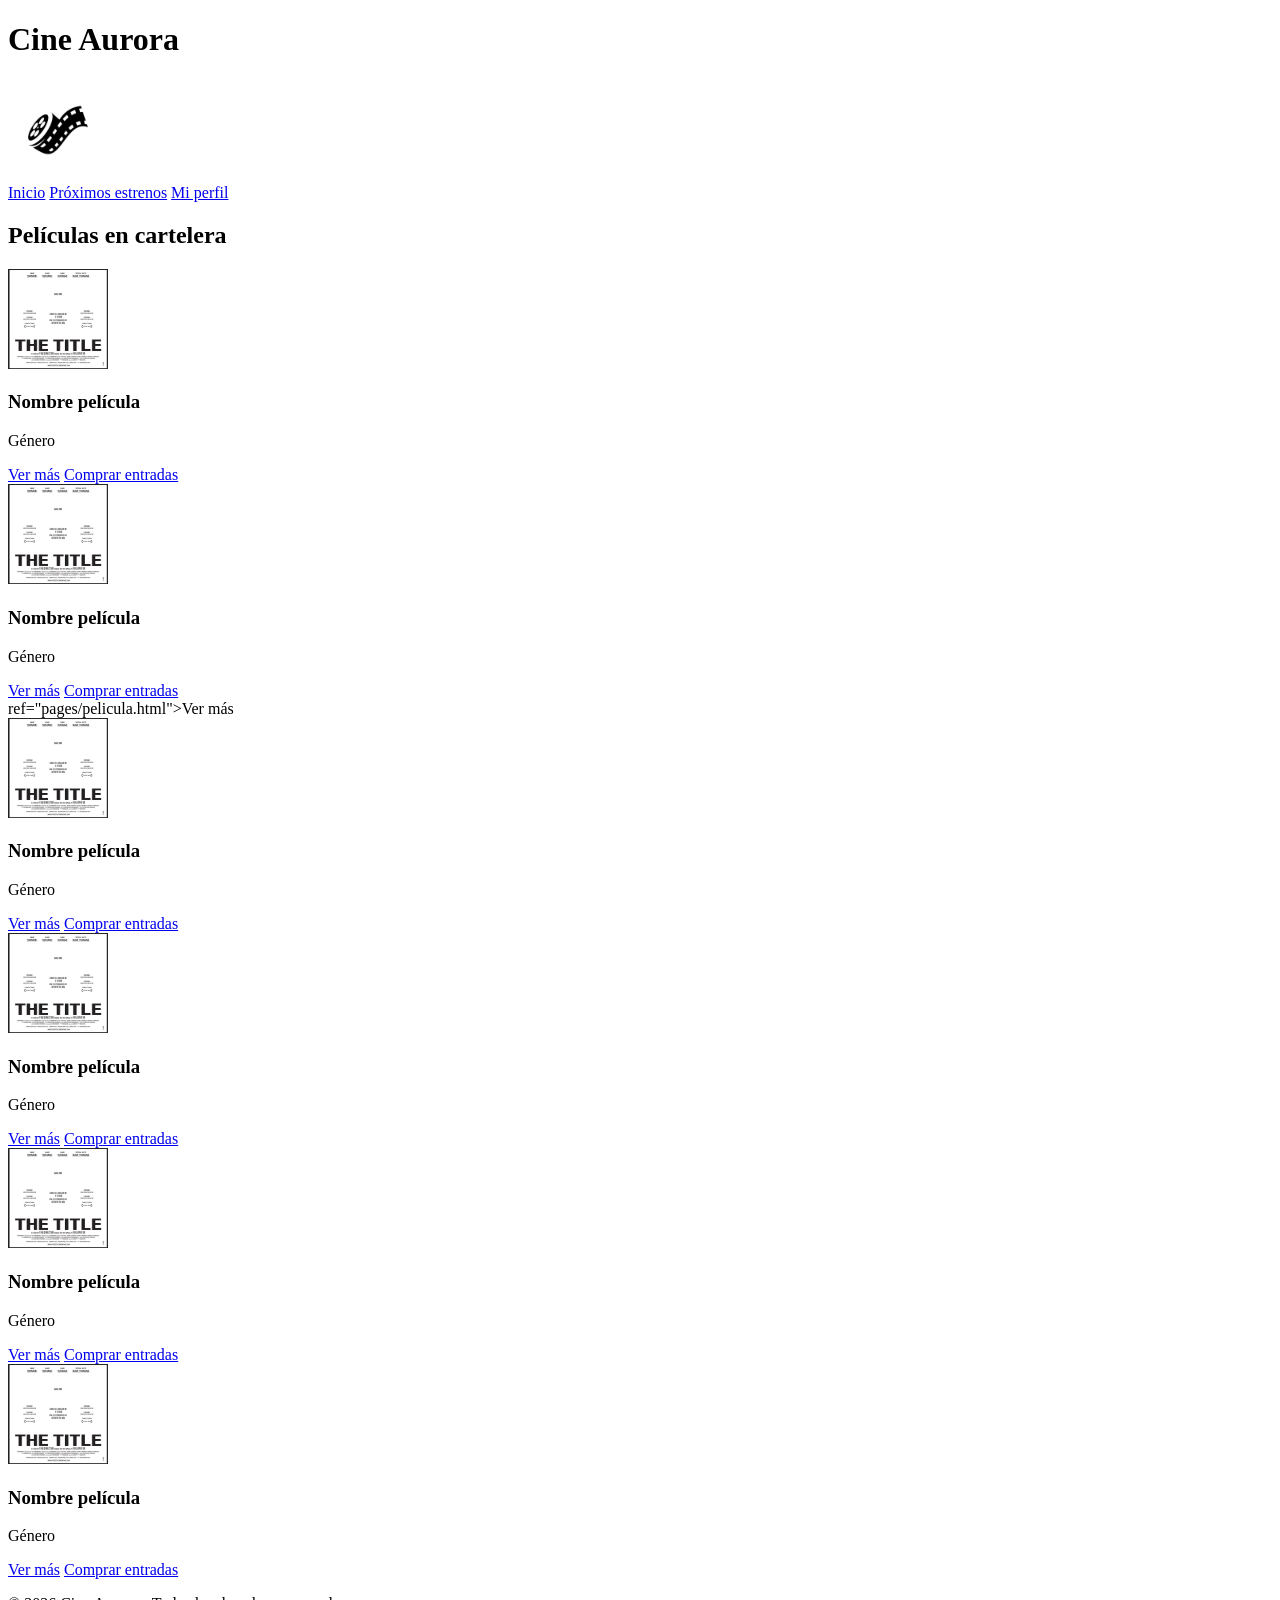
==== index.html @ 7fdaca11 "Commit inicial" ====
<!doctype html>
<html lang="es">
  <head>
    <meta charset="UTF-8" />
    <meta name="viewport" content="width=device-width, initial-scale=1.0" />
    <title>Cine Aurora 📽️</title>
    <meta name="description" content="Cine Aurora - Tu destino para disfrutar del mejor cine en la ciudad. Descubre las últimas películas, compra tus entradas y vive la experiencia cinematográfica al máximo." />
    <link rel="icon" href="./assets/favicon/logo-cine.png" />
    <link rel="stylesheet" href="./css/style.css" />
  </head>

  <body>
    <header>
      <div>
        <h1>Cine Aurora</h1>
        <img src="./assets/favicon/logo-cine.png" alt="logo-cine-aurora" />
      </div>
      <div>
        <nav>
          <a href="#">Inicio</a>
          <a href="./pages/estrenos.html">Próximos estrenos</a>
          <a href="./pages/login.html">Mi perfil</a>
        </nav>
      </div>
    </header>

    <main>
      <section>
        <h2>Películas en cartelera</h2>

        <div>
          <div>
            <img src="./assets/img/poster-1.png" alt="" />
            <h3>Nombre película</h3>
            <p>Género</p>
            <a href="./pages/detalle.html">Ver más</a>
            <a
            href="#"
            onclick="
              alert('Lo sentimos, en este momento no funciona nuestro sistema')
            "
            >Comprar entradas</a
          >
          </div>

          <div>
            <img src="./assets/img/poster-1.png" alt="" />
            <h3>Nombre película</h3>
            <p>Género</p>
            <a href="./pages/detalle.html">Ver más</a>
            <a
            href="#"
            onclick="
              alert('Lo sentimos, en este momento no funciona nuestro sistema')
            "
            >Comprar entradas</a
          >
          </div>ref="pages/pelicula.html">Ver más</a>

          <div>
            <img src="./assets/img/poster-1.png" alt="" />
            <h3>Nombre película</h3>
            <p>Género</p>
            <a href="./pages/detalle.html">Ver más</a>
            <a
            href="#"
            onclick="
              alert('Lo sentimos, en este momento no funciona nuestro sistema')
            "
            >Comprar entradas</a
          >
          </div>

          <div>
            <img src="./assets/img/poster-1.png" alt="" />
            <h3>Nombre película</h3>
            <p>Género</p>
            <a href="./pages/detalle.html">Ver más</a>
            <a
            href="#"
            onclick="
              alert('Lo sentimos, en este momento no funciona nuestro sistema')
            "
            >Comprar entradas</a
          >
          </div>

          <div>
            <img src="./assets/img/poster-1.png" alt="" />
            <h3>Nombre película</h3>
            <p>Género</p>
            <a href="./pages/detalle.html">Ver más</a>
            <a
            href="#"
            onclick="
              alert('Lo sentimos, en este momento no funciona nuestro sistema')
            "
            >Comprar entradas</a
          >
          </div>

          <div>
            <img src="./assets/img/poster-1.png" alt="" />
            <h3>Nombre película</h3>
            <p>Género</p>
            <a href="./pages/detalle.html">Ver más</a>
            <a
            href="#"
            onclick="
              alert('Lo sentimos, en este momento no funciona nuestro sistema')
            "
            >Comprar entradas</a
          >
          </div>
        </div>
      </section>
    </main>

    <footer>
      <p> &copy; 2026 Cine Aurora - Todos los derechos reservados</p>
    </footer>
  </body>
</html>
---- css/style.css ----
@import url(./components/poster.css); /* solo tiene modificado las dimensiones de las img */

/* Paletas de colores que pueden usar: */

/* Paleta 1: */
/*:root {
  --color-fondo: #0f172a;
  --color-superficie: #1e293b;
  --color-primario: #e11d48;
  --color-secundario: #f59e0b;
  --color-texto: #f8fafc;
  --color-texto-suave: #94a3b8;
}*/

/* Paleta 2: */
/*:root {
  --color-fondo: #fff8e7;
  --color-superficie: #ffe8a3;
  --color-primario: #e63946;
  --color-secundario: #ffb703;
  --color-texto: #1d3557;
  --color-texto-suave: #457b9d;
}*/

/* Paleta 3: */
/*:root {
  --color-fondo: #141414;
  --color-superficie: #1f1f1f;
  --color-primario: #e50914;
  --color-secundario: #00b4d8;
  --color-texto: #ffffff;
  --color-texto-suave: #b3b3b3;
}*/
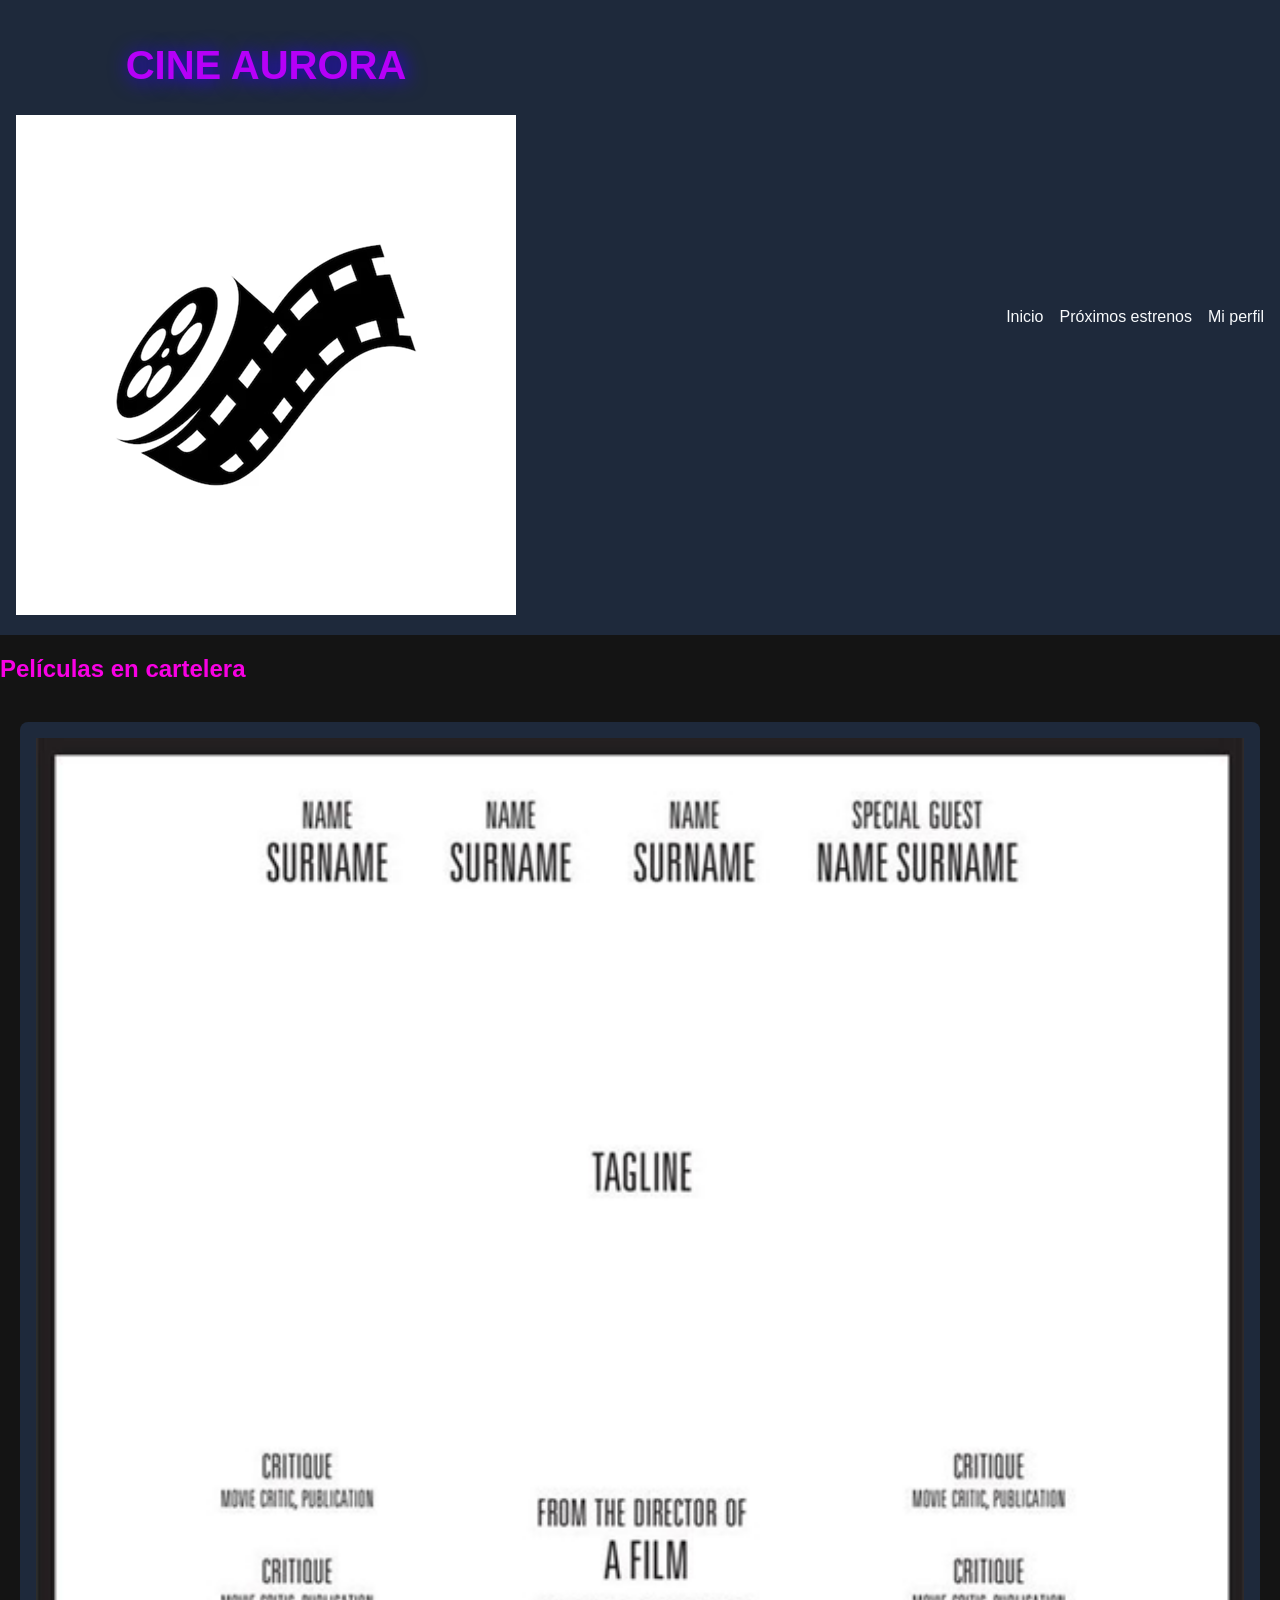
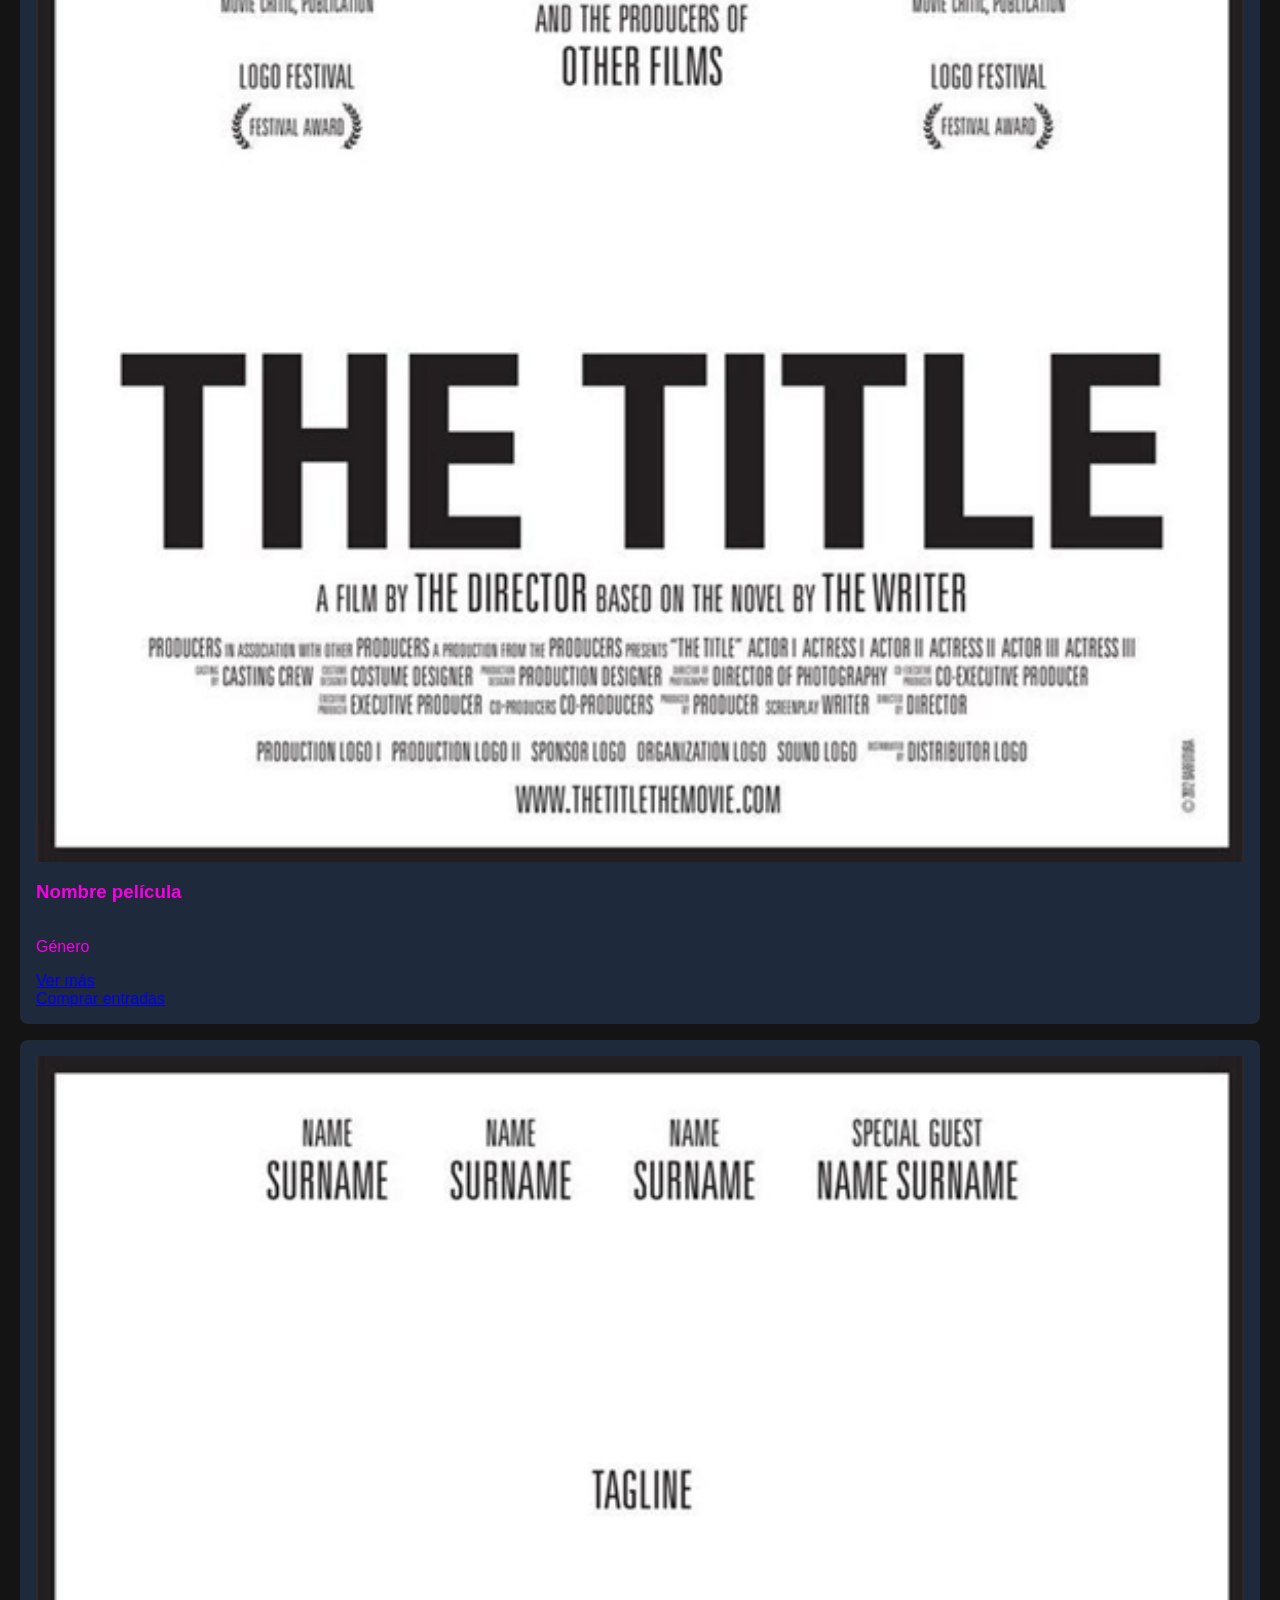
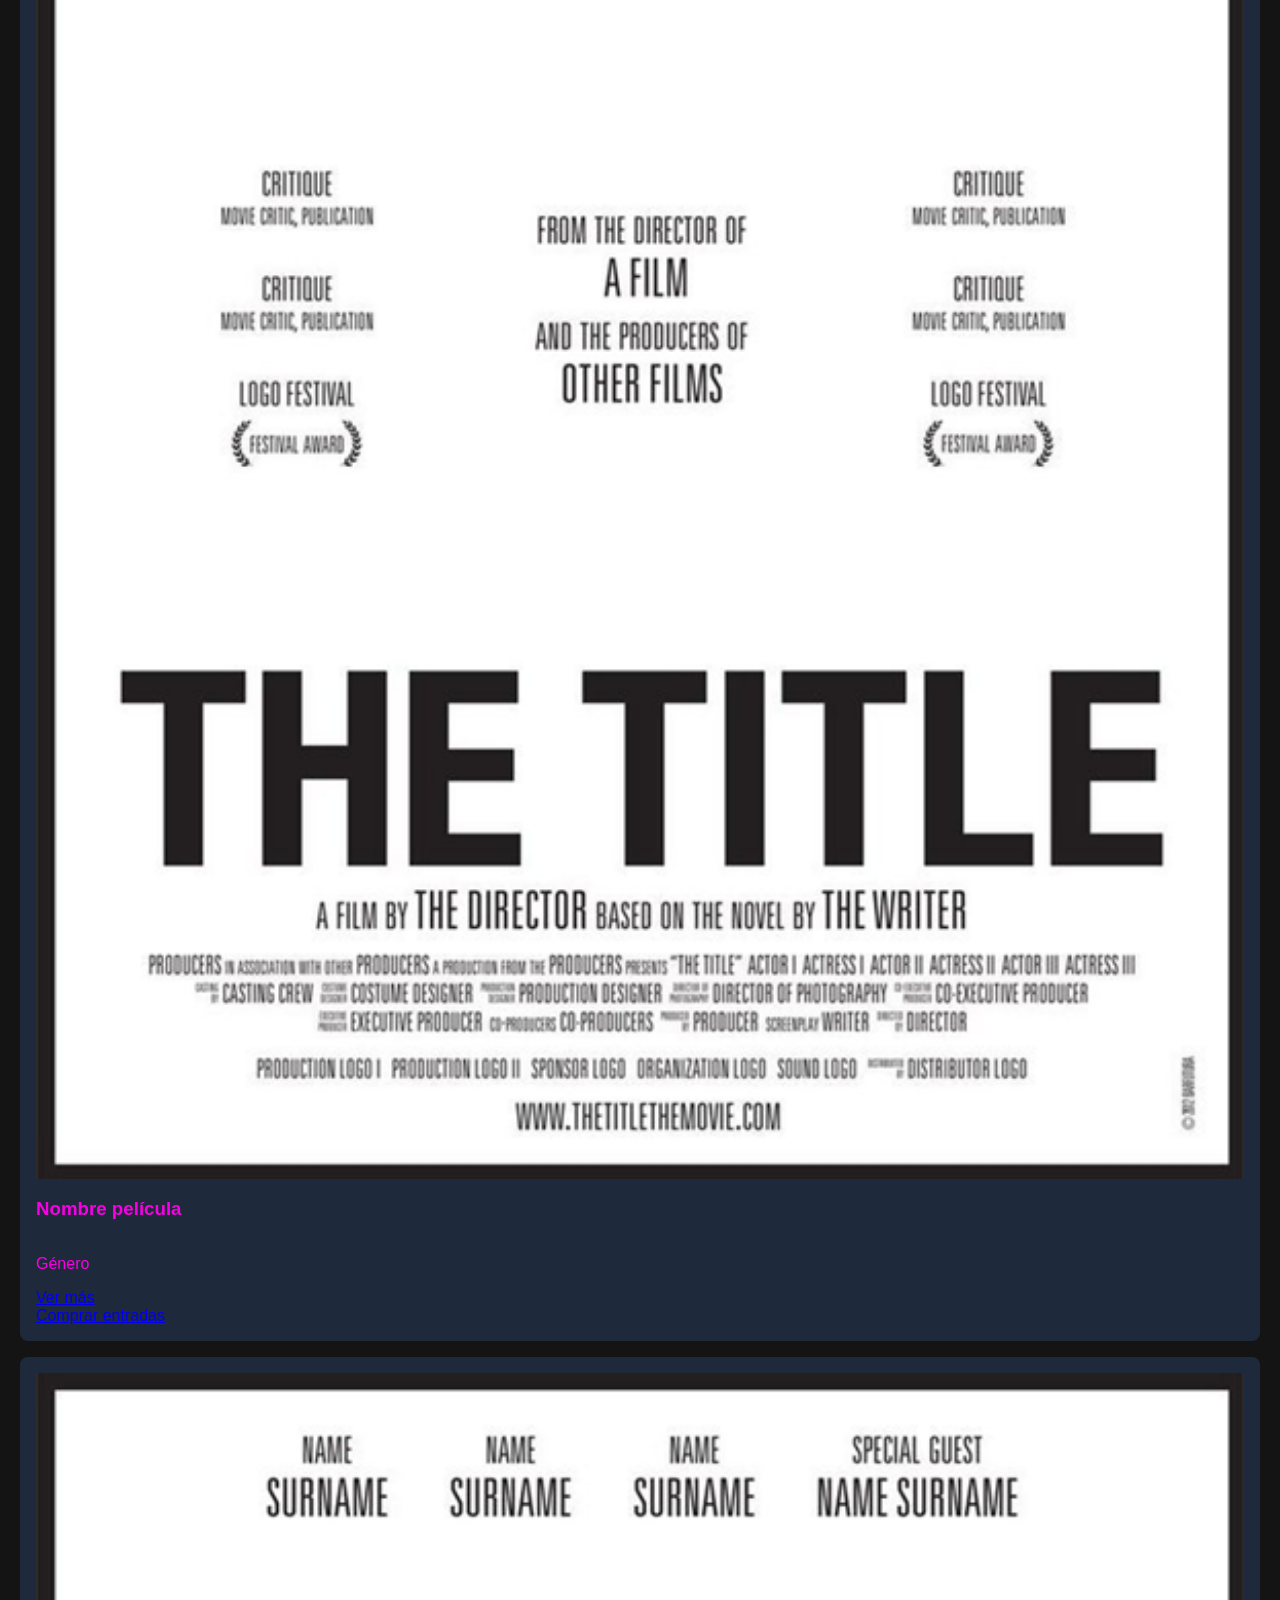
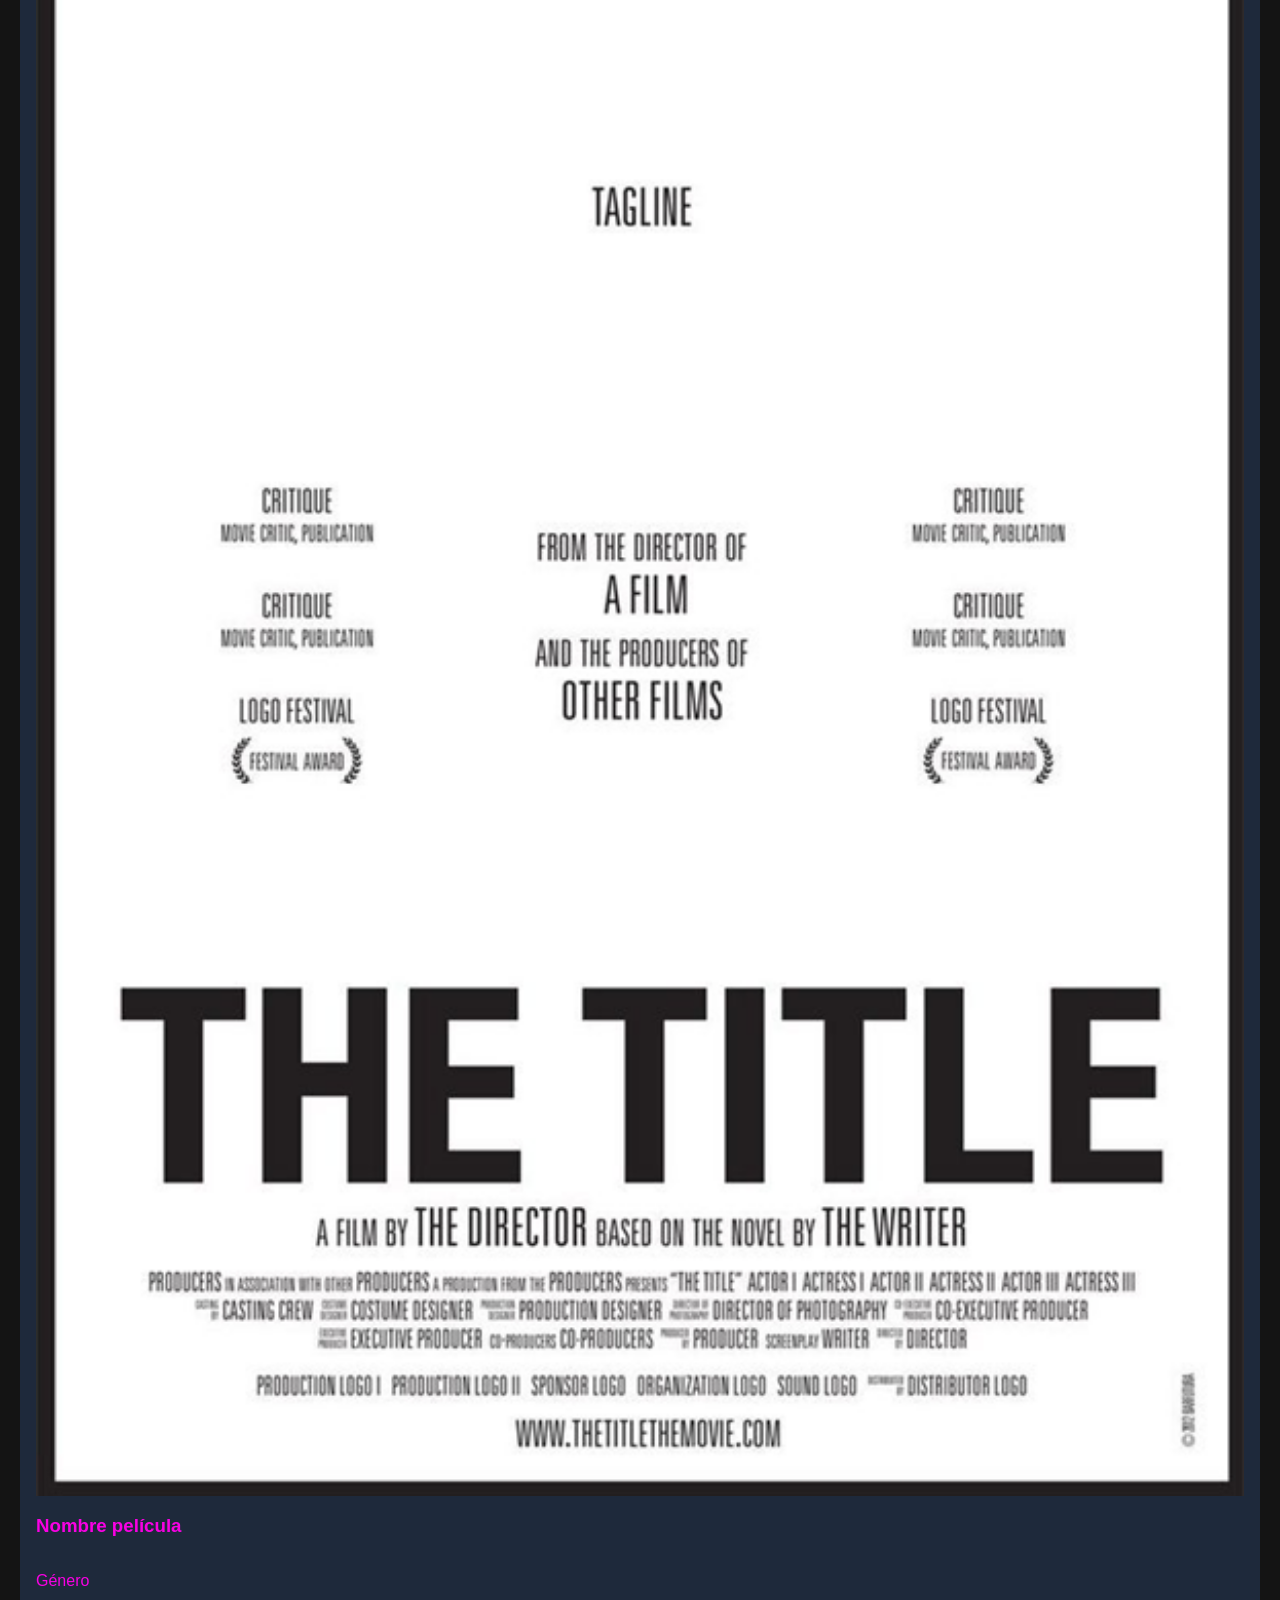
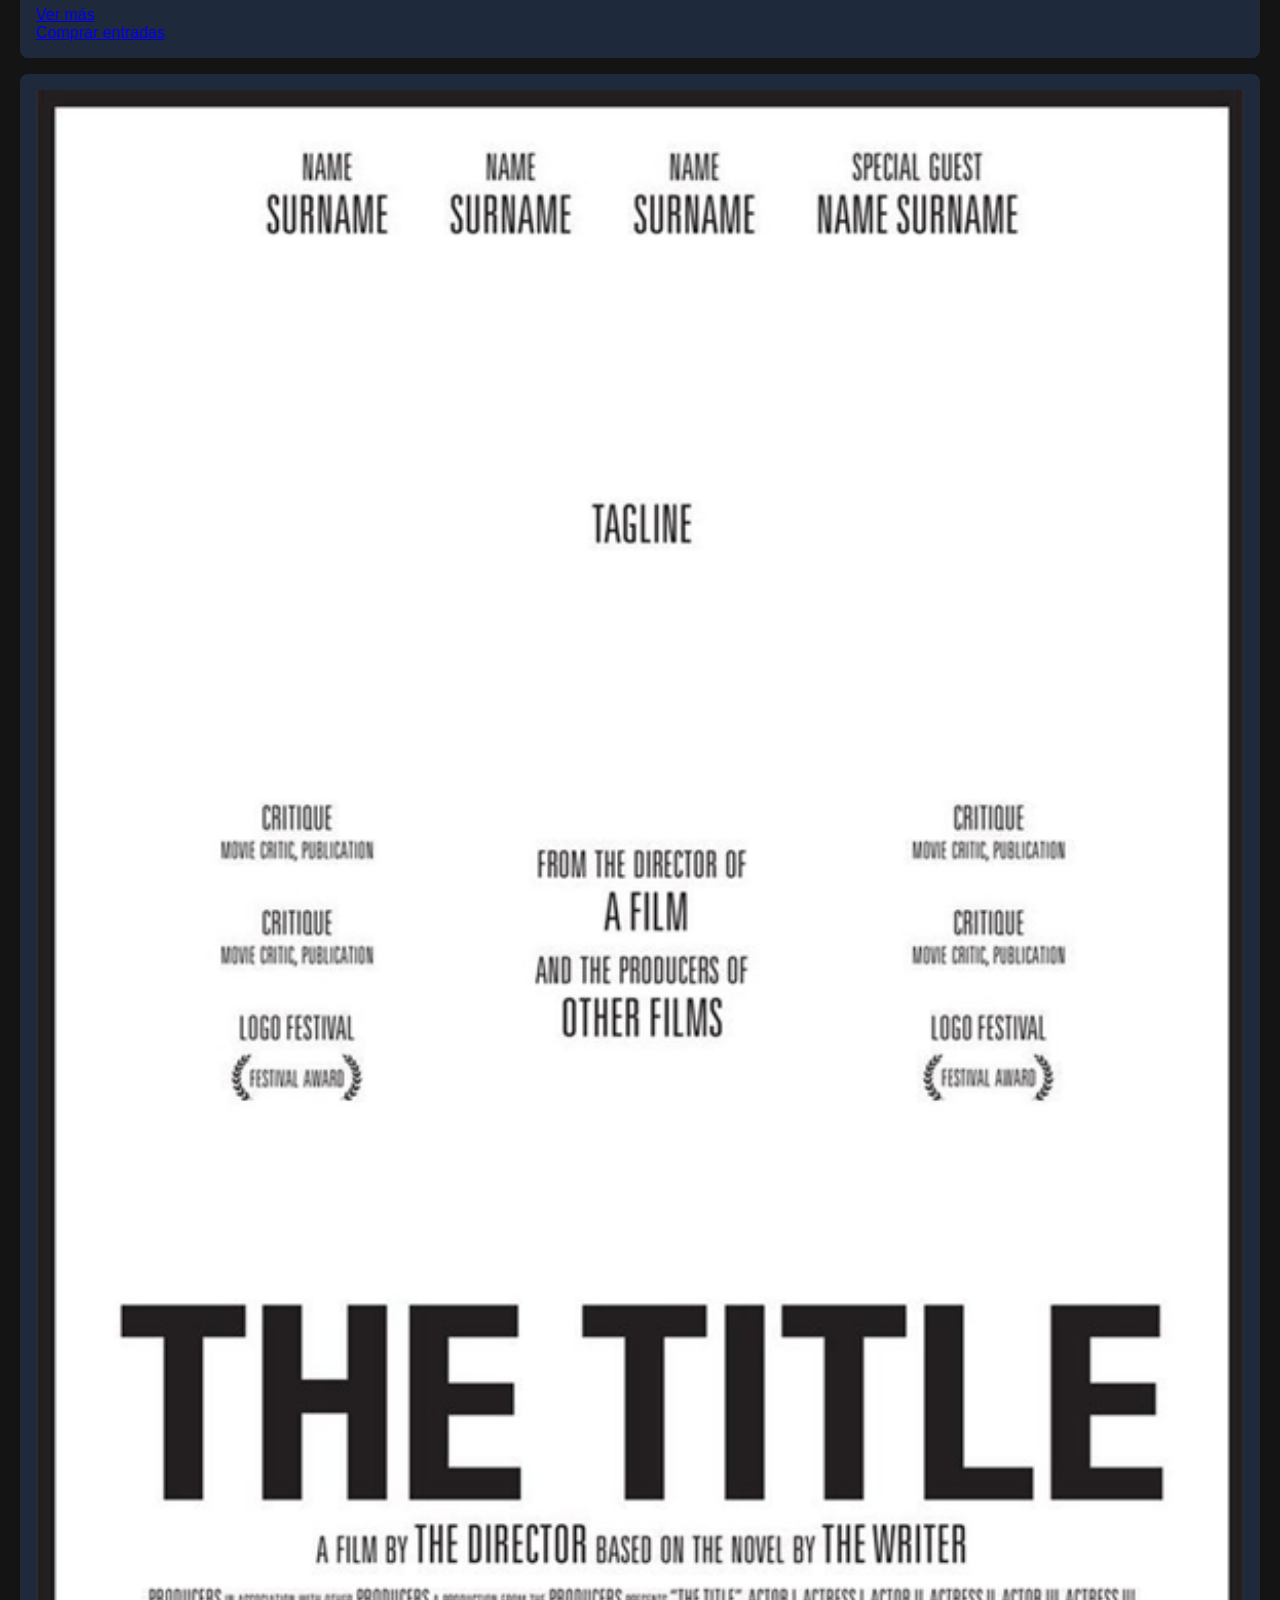
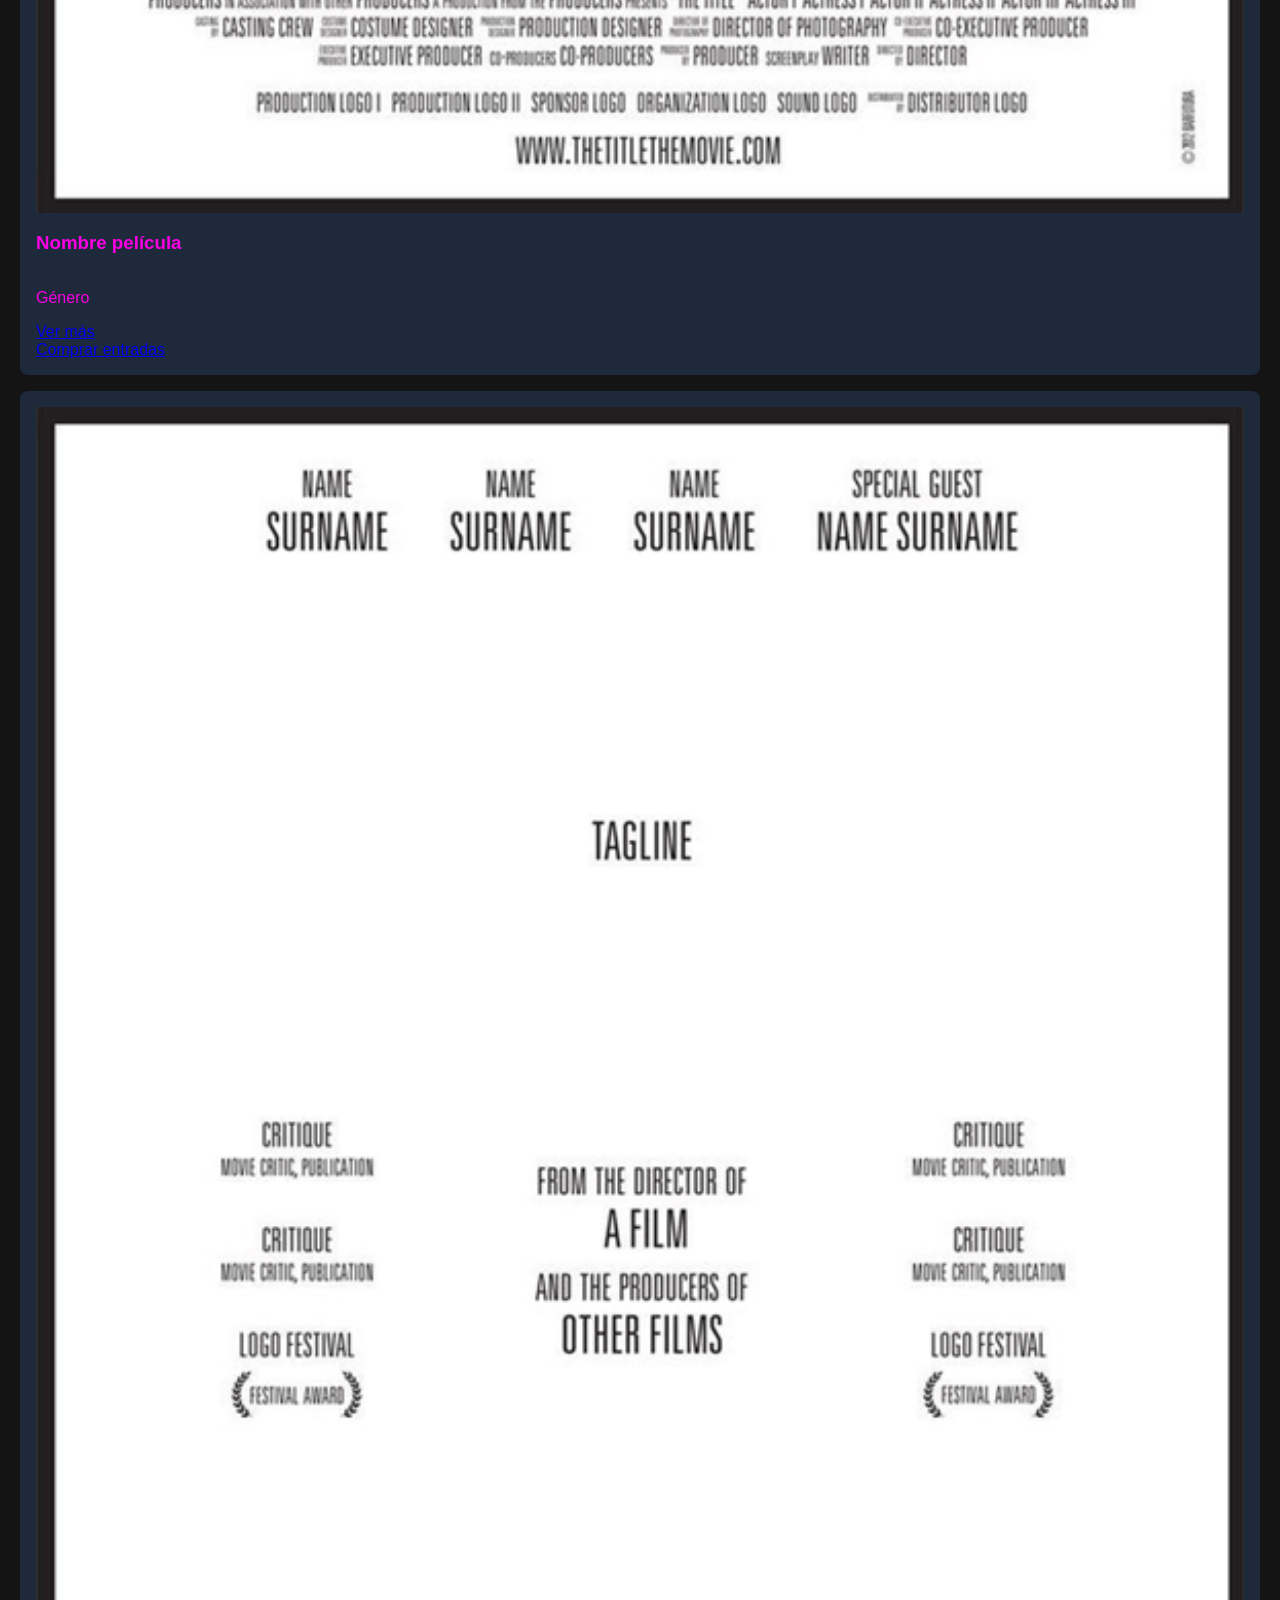
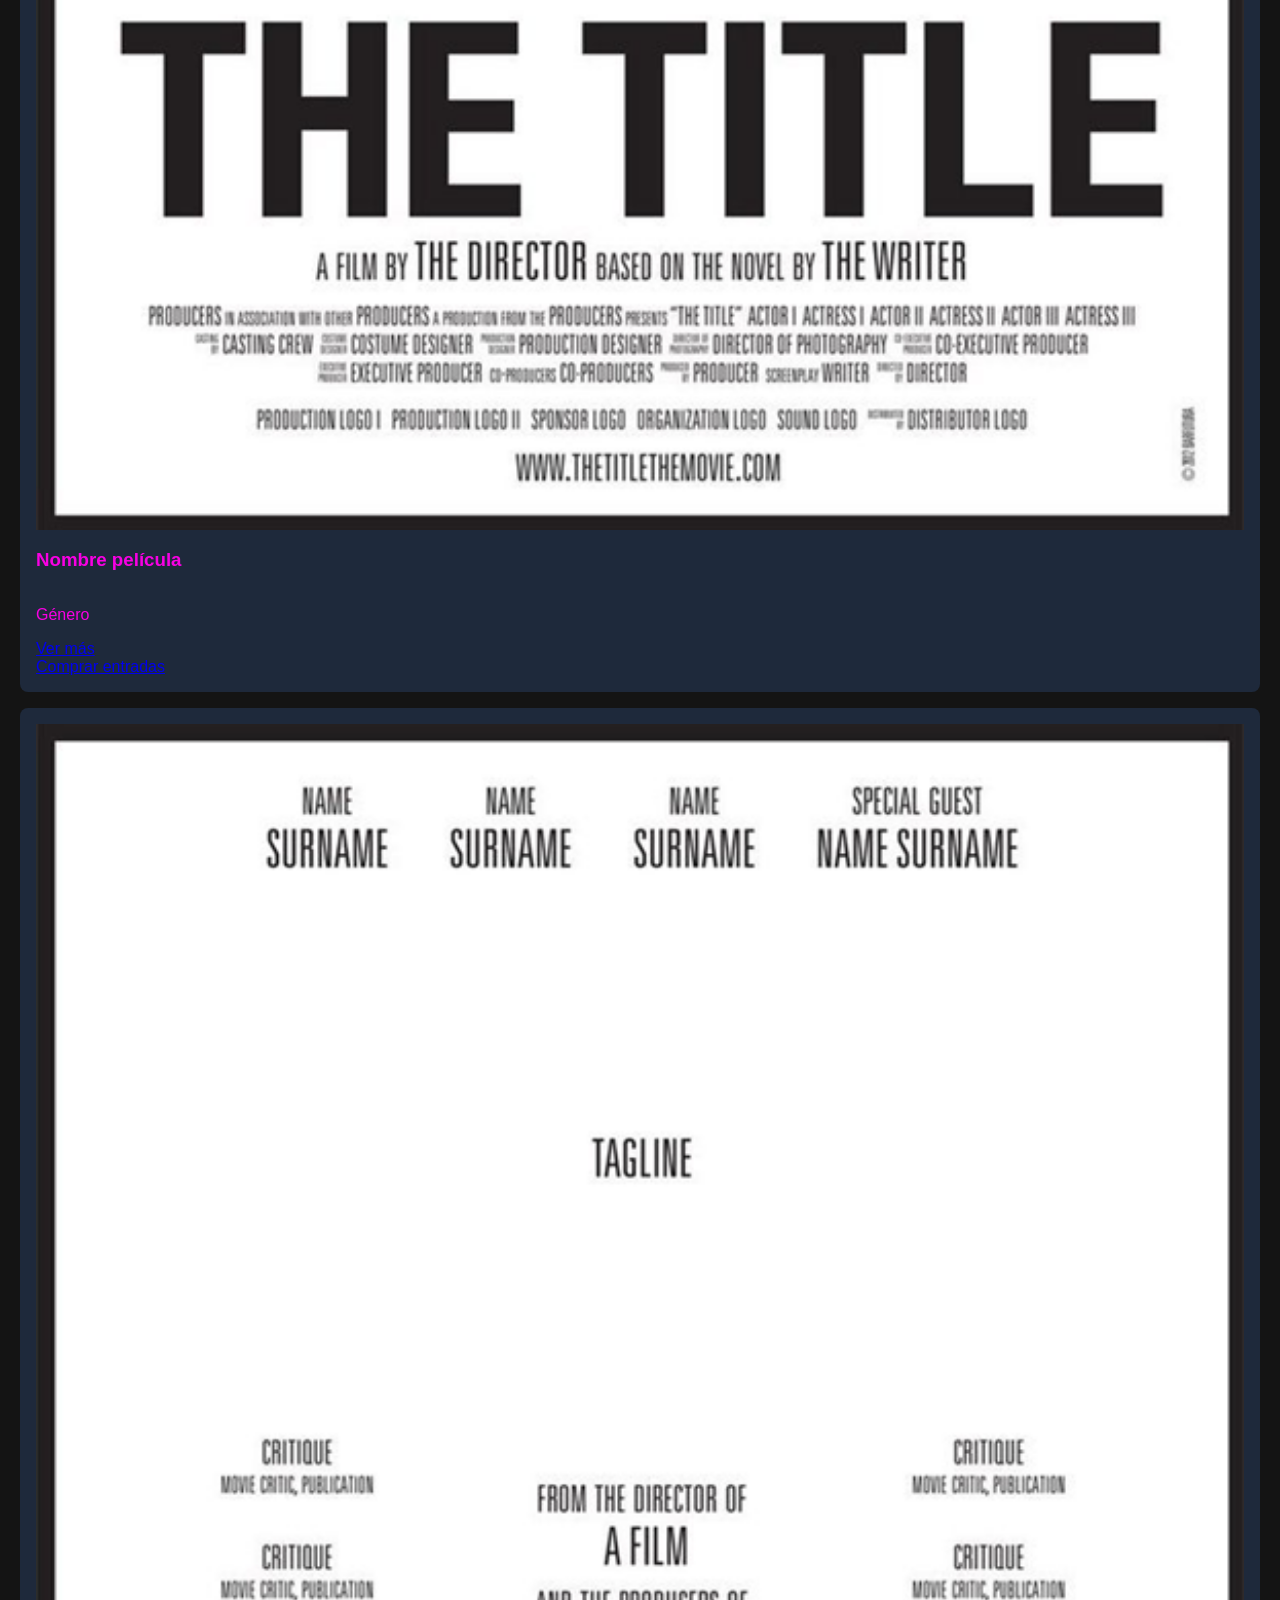
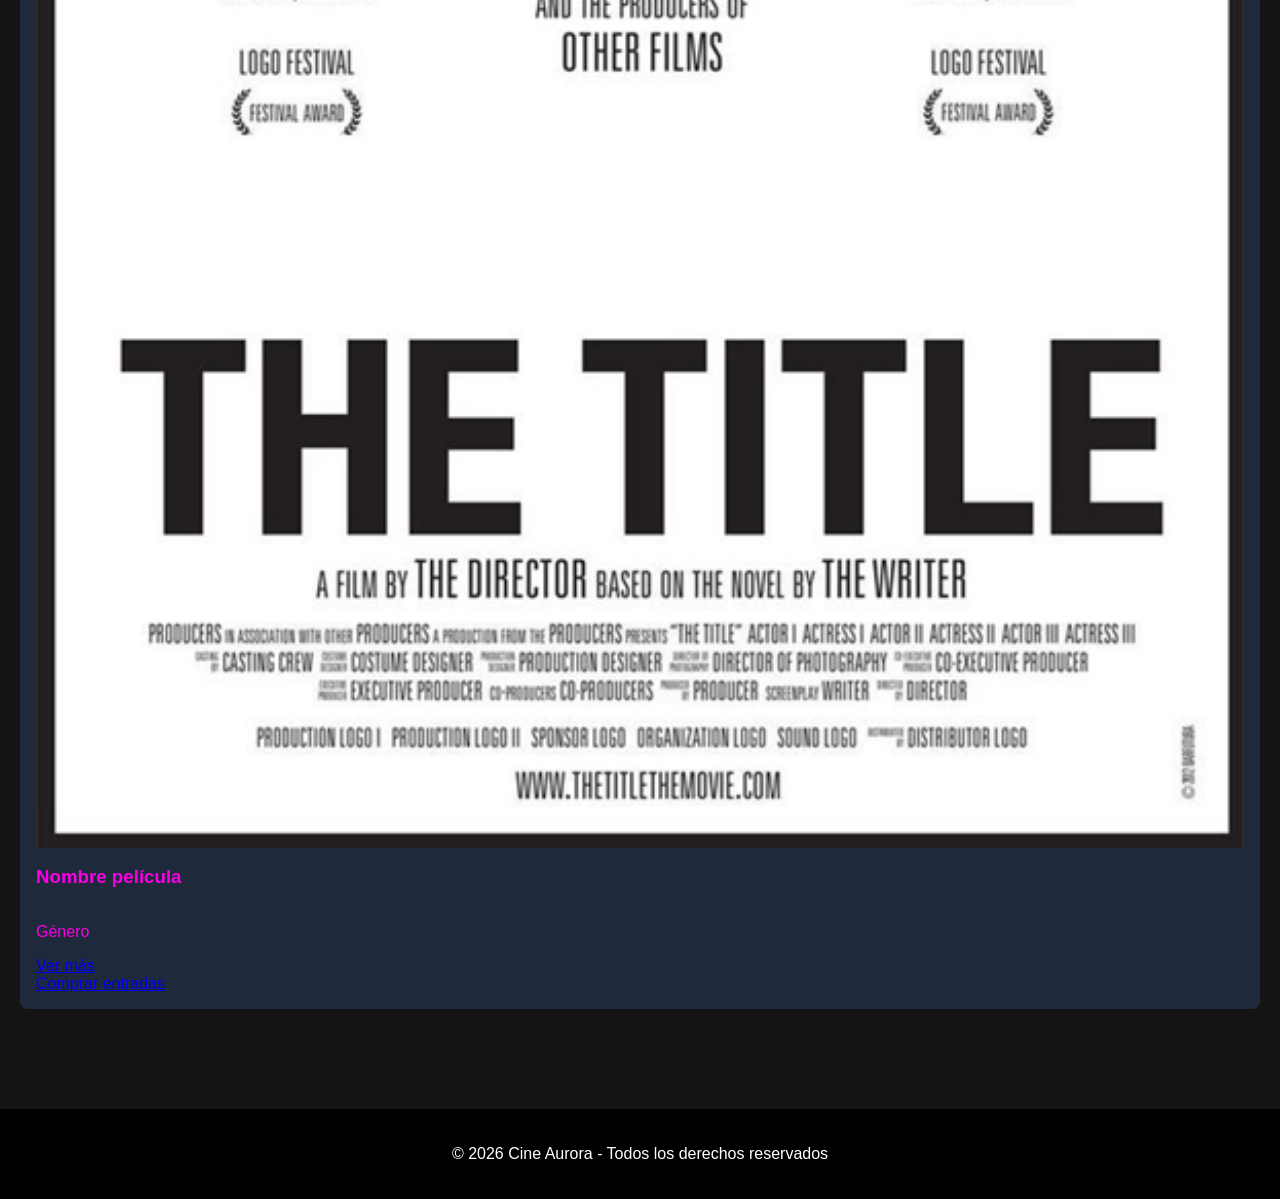
==== commit b961e92c: "limpieza de estilos en index.html y aplicacion base de css" ====
--- a/index.html
+++ b/index.html
@@ -10,16 +10,16 @@
   </head>
 
   <body>
-    <header>
+    <header class="header">
       <div>
         <h1>Cine Aurora</h1>
         <img src="./assets/favicon/logo-cine.png" alt="logo-cine-aurora" />
       </div>
       <div>
-        <nav>
-          <a href="#">Inicio</a>
-          <a href="./pages/estrenos.html">Próximos estrenos</a>
-          <a href="./pages/login.html">Mi perfil</a>
+        <nav class="nav">
+          <a class="nav__link" href="#">Inicio</a>
+          <a class="nav__link" href="./pages/estrenos.html">Próximos estrenos</a>
+          <a class="nav__link" href="./pages/login.html">Mi perfil</a>
         </nav>
       </div>
     </header>
@@ -28,8 +28,8 @@
       <section>
         <h2>Películas en cartelera</h2>
 
-        <div>
-          <div>
+        <div class="container">
+          <div class="card-vertical">
             <img src="./assets/img/poster-1.png" alt="" />
             <h3>Nombre película</h3>
             <p>Género</p>
@@ -43,21 +43,7 @@
           >
           </div>
 
-          <div>
-            <img src="./assets/img/poster-1.png" alt="" />
-            <h3>Nombre película</h3>
-            <p>Género</p>
-            <a href="./pages/detalle.html">Ver más</a>
-            <a
-            href="#"
-            onclick="
-              alert('Lo sentimos, en este momento no funciona nuestro sistema')
-            "
-            >Comprar entradas</a
-          >
-          </div>ref="pages/pelicula.html">Ver más</a>
-
-          <div>
+          <div class="card-vertical">
             <img src="./assets/img/poster-1.png" alt="" />
             <h3>Nombre película</h3>
             <p>Género</p>
@@ -71,7 +57,7 @@
           >
           </div>
 
-          <div>
+          <div class="card-vertical">
             <img src="./assets/img/poster-1.png" alt="" />
             <h3>Nombre película</h3>
             <p>Género</p>
@@ -85,7 +71,7 @@
           >
           </div>
 
-          <div>
+          <div class="card-vertical">
             <img src="./assets/img/poster-1.png" alt="" />
             <h3>Nombre película</h3>
             <p>Género</p>
@@ -99,7 +85,21 @@
           >
           </div>
 
-          <div>
+          <div class="card-vertical">
+            <img src="./assets/img/poster-1.png" alt="" />
+            <h3>Nombre película</h3>
+            <p>Género</p>
+            <a href="./pages/detalle.html">Ver más</a>
+            <a
+            href="#"
+            onclick="
+              alert('Lo sentimos, en este momento no funciona nuestro sistema')
+            "
+            >Comprar entradas</a
+          >
+          </div>
+
+          <div class="card-vertical">
             <img src="./assets/img/poster-1.png" alt="" />
             <h3>Nombre película</h3>
             <p>Género</p>
--- a/css/style.css
+++ b/css/style.css
@@ -1,26 +1,27 @@
-@import url(./components/poster.css); /* solo tiene modificado las dimensiones de las img */
+@import url(./components/nav.css);
+@import url(./components/button.css);
+@import url(./components/card-horizontal.css);
+@import url(./components/card-vertical.css);
+@import url(./components/footer.css);
+@import url(./components/grids.css);
+@import url(./components/poster.css);
 
-/* Paletas de colores que pueden usar: */
 
-/* Paleta 1: */
-/*:root {
+:root {
   --color-fondo: #0f172a;
   --color-superficie: #1e293b;
   --color-primario: #e11d48;
   --color-secundario: #f59e0b;
   --color-texto: #f8fafc;
   --color-texto-suave: #94a3b8;
-}*/
+}
 
-/* Paleta 2: */
-/*:root {
-  --color-fondo: #fff8e7;
-  --color-superficie: #ffe8a3;
-  --color-primario: #e63946;
-  --color-secundario: #ffb703;
-  --color-texto: #1d3557;
-  --color-texto-suave: #457b9d;
-}*/
+body {
+  background-color: var(--color-fondo);
+  color: var(--color-texto);
+  font-family: Arial, sans-serif;
+  margin: 0;
+}
 
 /* Paleta 3: */
 /*:root {
@@ -31,3 +32,119 @@
   --color-texto: #ffffff;
   --color-texto-suave: #b3b3b3;
 }*/
+
+/*Css DETALLE.HTML*/
+body{
+  margin:0;
+  background-color:#141414;
+}
+h1{
+  text-align: center;
+  color:rgb(191, 0, 255) ;
+  text-transform: uppercase;
+}
+h2,h3,h4{
+color: rgb(248, 0, 227) ;; ; ;
+}
+p{
+  color: rgb(248, 0, 227) ;;
+}
+/*HEADER DETALLE.HTML*/
+header{
+  display: grid;
+  background-color:#000000;
+  grid-template-columns: repeat(3,1fr);
+  grid-template-rows: auto 40px;
+  align-items: center;
+  height: auto;
+}
+header h1{
+  color:rgb(182, 0, 248) ;
+  text-shadow: 2px 2px 20px hsl(250, 100%, 50%);
+  font-family:Verdana, Geneva, Tahoma, sans-serif;
+  font-size: 250%;
+  text-align: center;
+  grid-column: 2;
+  
+}
+.Header_Image{  
+  height: 115px;
+  width: 115px;
+  grid-column: 1;
+  grid-row: 1/2;
+  justify-self:start;
+  align-self:start;
+  gap: 20px;
+}
+.Header_Menu{ /*Divido el menu en 3 y hago q cada item este alineada al centro*/
+  display: grid;
+  grid-column: 1/-1;
+  grid-template-columns: repeat(3,1fr);
+  justify-items: center;
+  margin-bottom: 10px;
+}
+.Header_Menu a:hover{
+  color:rgb(255, 0, 234);
+}
+/*estilando los a del nav del header*/
+.Header_Menu a{
+  font-size: 20px;
+  margin-bottom: 0;
+  color:rgb(182, 0, 248);
+  box-shadow: 0 0 10px hsl(308, 100%, 31%);
+  background-color: rgba(42, 35, 126, 0.79);
+  text-transform: uppercase;
+  padding: 5px;
+  margin: 15px ;
+  margin-bottom: 25px;
+  text-decoration: none;
+  font-weight: bold; 
+  padding: 8px 14px;
+  border-radius: 8px; /*Redondedo el menu del header*/
+}
+
+/*estilando la section de DETALLE.HTML*/
+section h1{
+  margin-top: 10%;
+}
+.Estrenos{
+  max-width:900px;
+  margin:auto;
+}
+/*estilando las cartas con grid, haciendo que quede una "lista" de estreno ordenada en DETALLE.HTML*/
+.Cartas{
+  display: grid;
+  grid-template-columns: repeat(2,1fr);
+  gap: 60px;
+  row-gap: 250px;
+  column-gap: 29%;
+  align-items: center;
+  justify-content: center;
+  margin-top: 20%;
+  
+}
+.Carta img{
+  width: 100%;
+  max-width: 250px;
+}
+.Carta{
+  align-items: center;
+  text-align: center;
+  height: 100%;
+  width: 100%;
+  box-shadow: 0 0 10px hsl(308, 100%, 31%);
+  padding: 20px;
+}
+
+footer{
+  background-color: #000000;
+  text-align: center;
+  padding:20px;
+  margin-top: 80px;
+}
+footer p{
+  color: white
+}
+
+
+
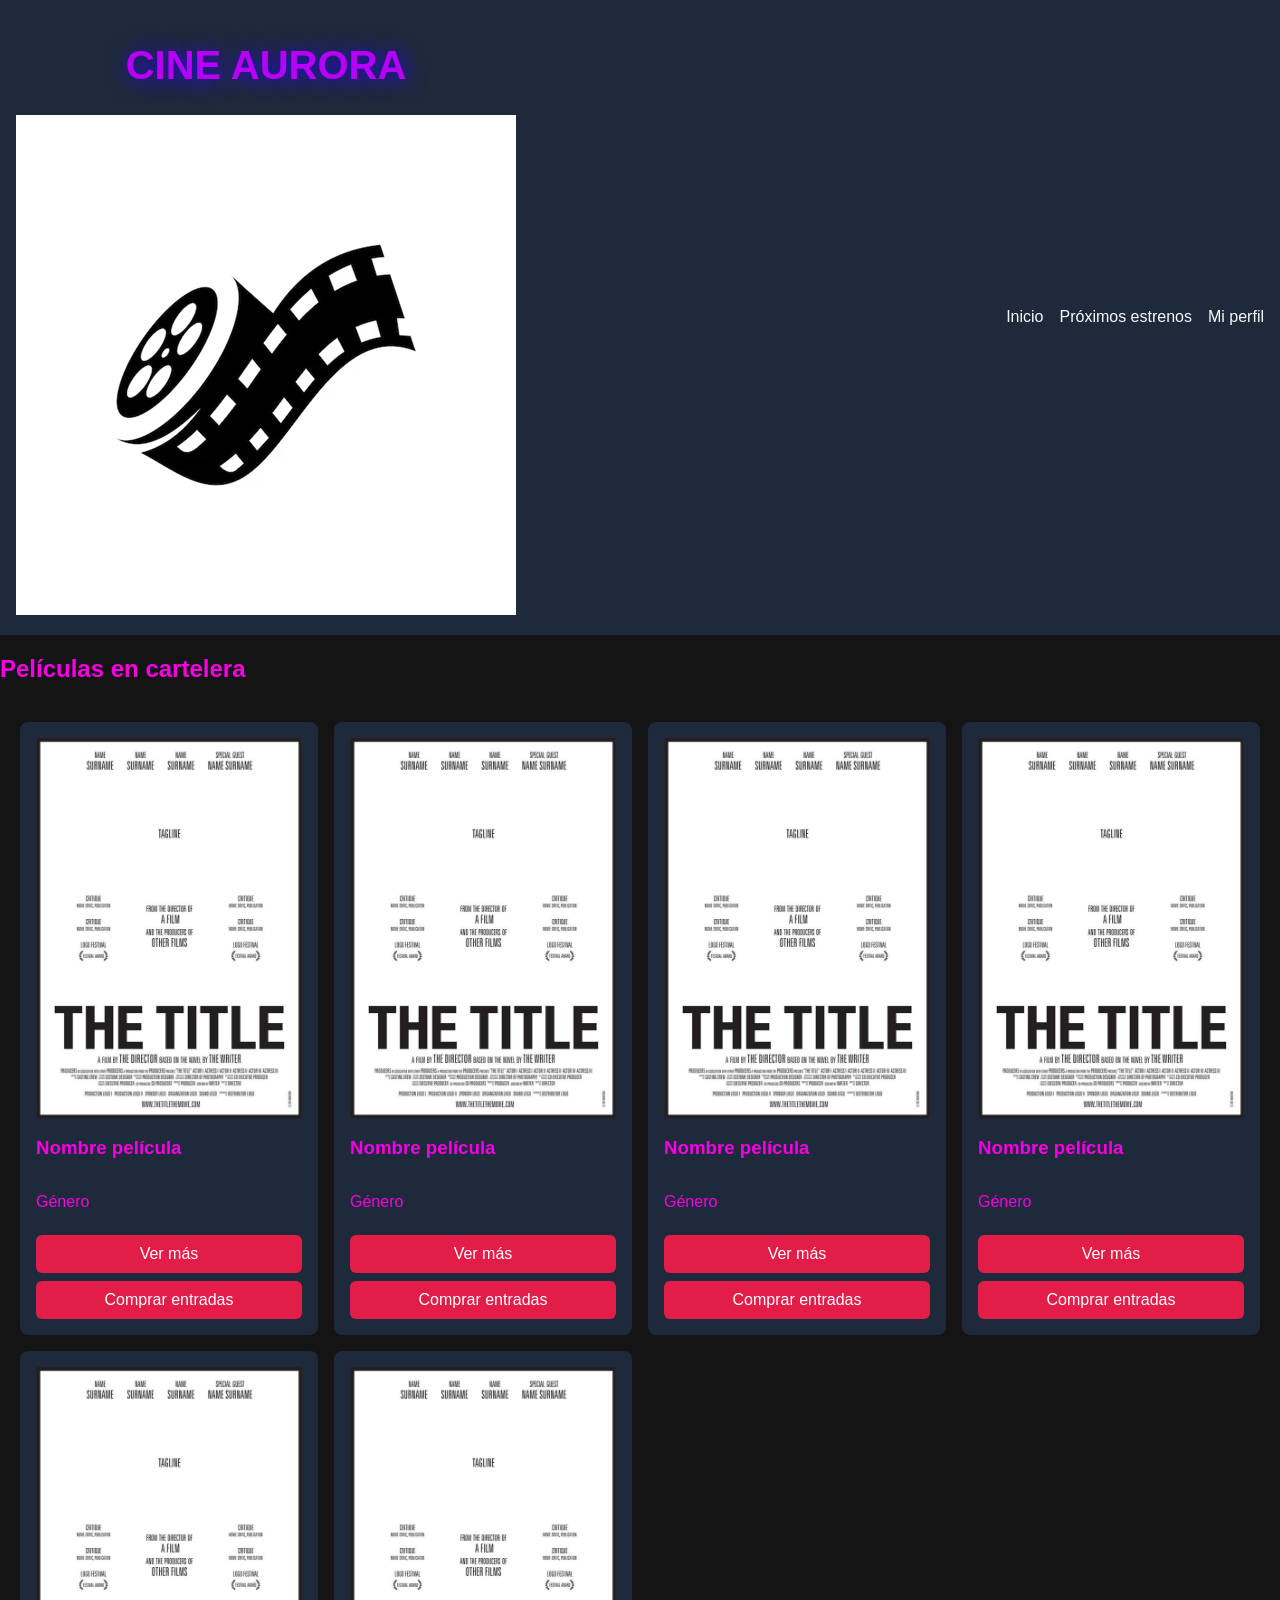
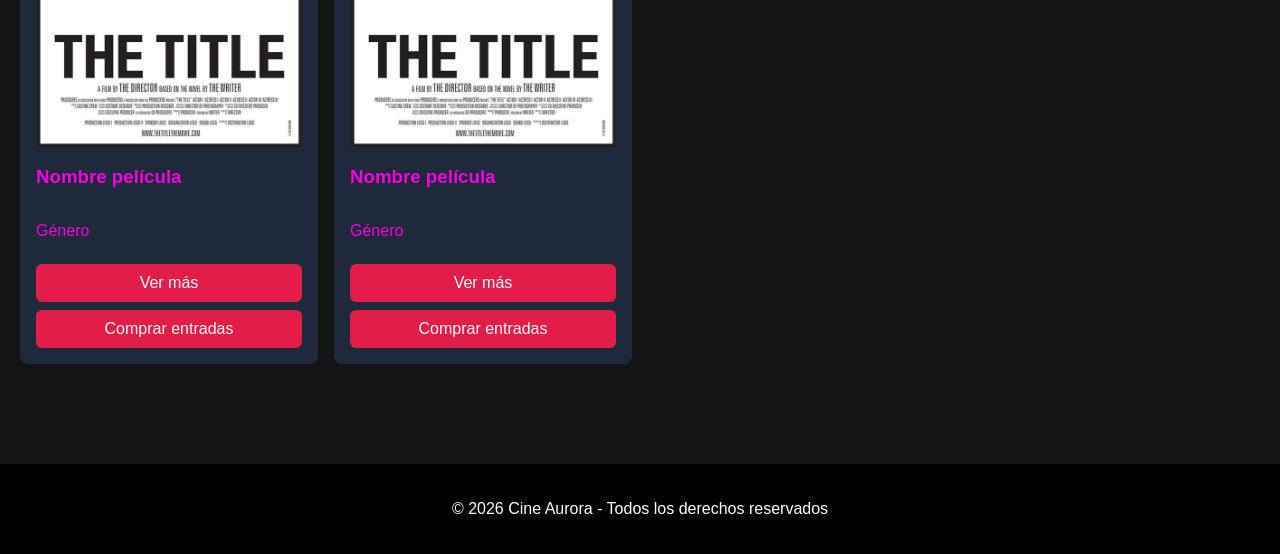
==== commit b2f236f1: "Botones en index" ====
--- a/index.html
+++ b/index.html
@@ -33,8 +33,8 @@
             <img src="./assets/img/poster-1.png" alt="" />
             <h3>Nombre película</h3>
             <p>Género</p>
-            <a href="./pages/detalle.html">Ver más</a>
-            <a
+            <a class="button" href="./pages/detalle.html">Ver más</a>
+            <a class="button"
             href="#"
             onclick="
               alert('Lo sentimos, en este momento no funciona nuestro sistema')
@@ -47,8 +47,8 @@
             <img src="./assets/img/poster-1.png" alt="" />
             <h3>Nombre película</h3>
             <p>Género</p>
-            <a href="./pages/detalle.html">Ver más</a>
-            <a
+            <a class="button" href="./pages/detalle.html">Ver más</a>
+            <a class="button"
             href="#"
             onclick="
               alert('Lo sentimos, en este momento no funciona nuestro sistema')
@@ -61,8 +61,8 @@
             <img src="./assets/img/poster-1.png" alt="" />
             <h3>Nombre película</h3>
             <p>Género</p>
-            <a href="./pages/detalle.html">Ver más</a>
-            <a
+            <a class="button" href="./pages/detalle.html">Ver más</a>
+            <a class="button"
             href="#"
             onclick="
               alert('Lo sentimos, en este momento no funciona nuestro sistema')
@@ -75,8 +75,8 @@
             <img src="./assets/img/poster-1.png" alt="" />
             <h3>Nombre película</h3>
             <p>Género</p>
-            <a href="./pages/detalle.html">Ver más</a>
-            <a
+            <a class="button" href="./pages/detalle.html">Ver más</a>
+            <a class="button"
             href="#"
             onclick="
               alert('Lo sentimos, en este momento no funciona nuestro sistema')
@@ -89,8 +89,8 @@
             <img src="./assets/img/poster-1.png" alt="" />
             <h3>Nombre película</h3>
             <p>Género</p>
-            <a href="./pages/detalle.html">Ver más</a>
-            <a
+            <a class="button" href="./pages/detalle.html">Ver más</a>
+            <a class="button"
             href="#"
             onclick="
               alert('Lo sentimos, en este momento no funciona nuestro sistema')
@@ -103,8 +103,8 @@
             <img src="./assets/img/poster-1.png" alt="" />
             <h3>Nombre película</h3>
             <p>Género</p>
-            <a href="./pages/detalle.html">Ver más</a>
-            <a
+            <a class="button" href="./pages/detalle.html">Ver más</a>
+            <a class="button"
             href="#"
             onclick="
               alert('Lo sentimos, en este momento no funciona nuestro sistema')
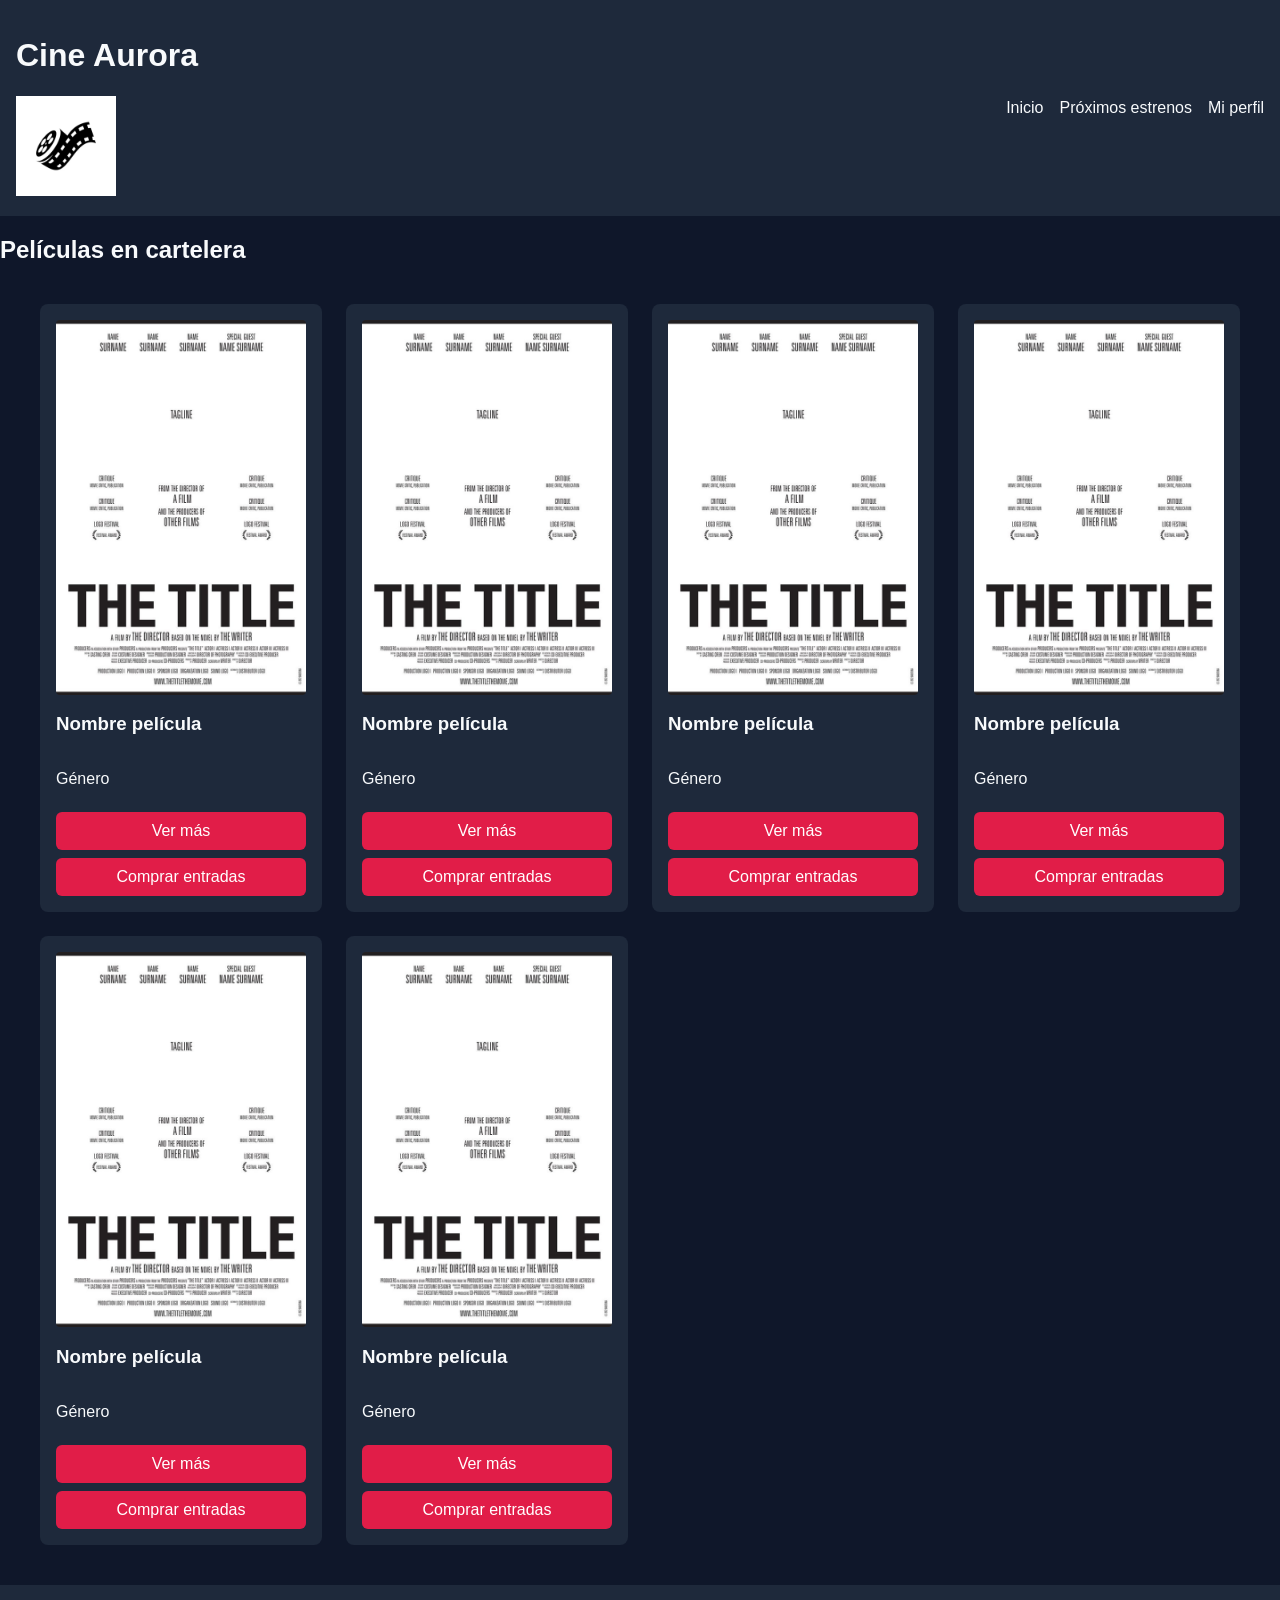
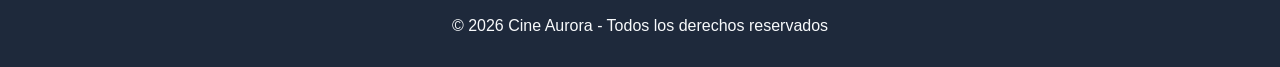
==== commit 2ce2793d: "Añade clase footer a index y estrenos" ====
--- a/index.html
+++ b/index.html
@@ -116,7 +116,7 @@
       </section>
     </main>
 
-    <footer>
+    <footer class ="footer">
       <p> &copy; 2026 Cine Aurora - Todos los derechos reservados</p>
     </footer>
   </body>
--- a/css/style.css
+++ b/css/style.css
@@ -21,130 +21,4 @@
   color: var(--color-texto);
   font-family: Arial, sans-serif;
   margin: 0;
-}
-
-/* Paleta 3: */
-/*:root {
-  --color-fondo: #141414;
-  --color-superficie: #1f1f1f;
-  --color-primario: #e50914;
-  --color-secundario: #00b4d8;
-  --color-texto: #ffffff;
-  --color-texto-suave: #b3b3b3;
-}*/
-
-/*Css DETALLE.HTML*/
-body{
-  margin:0;
-  background-color:#141414;
-}
-h1{
-  text-align: center;
-  color:rgb(191, 0, 255) ;
-  text-transform: uppercase;
-}
-h2,h3,h4{
-color: rgb(248, 0, 227) ;; ; ;
-}
-p{
-  color: rgb(248, 0, 227) ;;
-}
-/*HEADER DETALLE.HTML*/
-header{
-  display: grid;
-  background-color:#000000;
-  grid-template-columns: repeat(3,1fr);
-  grid-template-rows: auto 40px;
-  align-items: center;
-  height: auto;
-}
-header h1{
-  color:rgb(182, 0, 248) ;
-  text-shadow: 2px 2px 20px hsl(250, 100%, 50%);
-  font-family:Verdana, Geneva, Tahoma, sans-serif;
-  font-size: 250%;
-  text-align: center;
-  grid-column: 2;
-  
-}
-.Header_Image{  
-  height: 115px;
-  width: 115px;
-  grid-column: 1;
-  grid-row: 1/2;
-  justify-self:start;
-  align-self:start;
-  gap: 20px;
-}
-.Header_Menu{ /*Divido el menu en 3 y hago q cada item este alineada al centro*/
-  display: grid;
-  grid-column: 1/-1;
-  grid-template-columns: repeat(3,1fr);
-  justify-items: center;
-  margin-bottom: 10px;
-}
-.Header_Menu a:hover{
-  color:rgb(255, 0, 234);
-}
-/*estilando los a del nav del header*/
-.Header_Menu a{
-  font-size: 20px;
-  margin-bottom: 0;
-  color:rgb(182, 0, 248);
-  box-shadow: 0 0 10px hsl(308, 100%, 31%);
-  background-color: rgba(42, 35, 126, 0.79);
-  text-transform: uppercase;
-  padding: 5px;
-  margin: 15px ;
-  margin-bottom: 25px;
-  text-decoration: none;
-  font-weight: bold; 
-  padding: 8px 14px;
-  border-radius: 8px; /*Redondedo el menu del header*/
-}
-
-/*estilando la section de DETALLE.HTML*/
-section h1{
-  margin-top: 10%;
-}
-.Estrenos{
-  max-width:900px;
-  margin:auto;
-}
-/*estilando las cartas con grid, haciendo que quede una "lista" de estreno ordenada en DETALLE.HTML*/
-.Cartas{
-  display: grid;
-  grid-template-columns: repeat(2,1fr);
-  gap: 60px;
-  row-gap: 250px;
-  column-gap: 29%;
-  align-items: center;
-  justify-content: center;
-  margin-top: 20%;
-  
-}
-.Carta img{
-  width: 100%;
-  max-width: 250px;
-}
-.Carta{
-  align-items: center;
-  text-align: center;
-  height: 100%;
-  width: 100%;
-  box-shadow: 0 0 10px hsl(308, 100%, 31%);
-  padding: 20px;
-}
-
-footer{
-  background-color: #000000;
-  text-align: center;
-  padding:20px;
-  margin-top: 80px;
-}
-footer p{
-  color: white
-}
-
-
-
+}
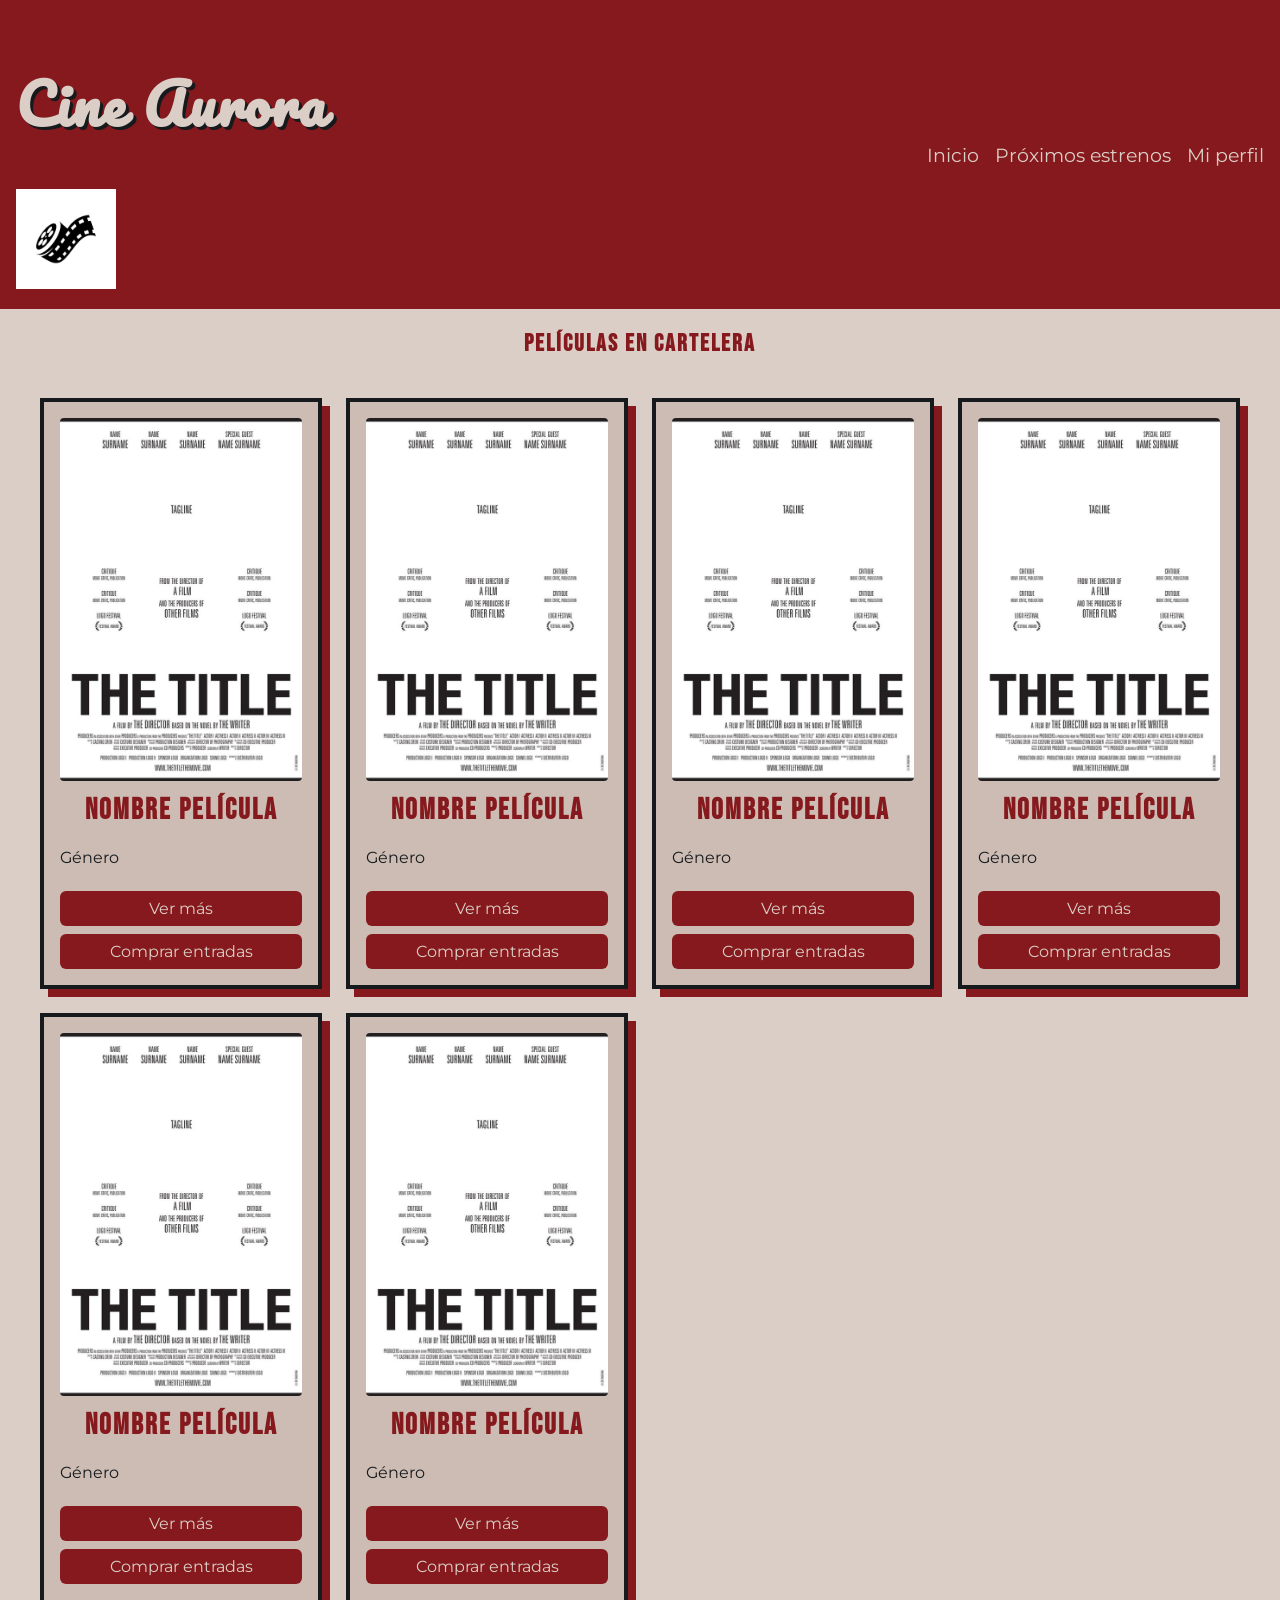
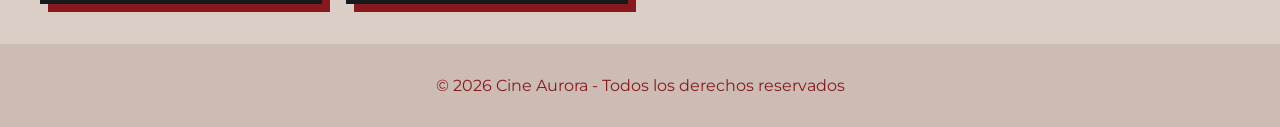
==== commit 8cd6a1d4: "modificacion de tamaño de titulos" ====
--- a/index.html
+++ b/index.html
@@ -26,7 +26,7 @@
 
     <main>
       <section>
-        <h2>Películas en cartelera</h2>
+        <h1>Películas en cartelera</h1>
 
         <div class="container">
           <div class="card-vertical">
--- a/css/style.css
+++ b/css/style.css
@@ -5,20 +5,47 @@
 @import url(./components/footer.css);
 @import url(./components/grids.css);
 @import url(./components/poster.css);
+@import url('https://fonts.googleapis.com/css2?family=Bebas+Neue&family=Montserrat:wght@300;400;700&display=swap');
+@import url('https://fonts.googleapis.com/css2?family=Bebas+Neue&family=Montserrat:wght@400;700&family=Pacifico&display=swap');
 
 
 :root {
-  --color-fondo: #0f172a;
-  --color-superficie: #1e293b;
-  --color-primario: #e11d48;
-  --color-secundario: #f59e0b;
-  --color-texto: #f8fafc;
-  --color-texto-suave: #94a3b8;
+  --color-fondo: #dbcec6;
+  --color-superficie: #ccbcb3;
+  --color-primario: #85191d;
+  --color-secundario: #161a1d;
+  --color-texto: #161a1d;
+  --color-texto-suave: #660708;
+  --fuente-aurora: 'Pacifico', cursive;
+  --fuente-titulos: 'Bebas Neue', sans-serif;
+  --fuente-cuerpo: 'Montserrat', sans-serif;
 }
 
 body {
   background-color: var(--color-fondo);
   color: var(--color-texto);
-  font-family: Arial, sans-serif;
+  font-family: var(--fuente-cuerpo);
   margin: 0;
+}
+
+.header h1 {
+  font-family: var(--fuente-aurora);
+  text-transform: none;
+  font-size: 3.5rem;
+  color: var(--color-fondo);
+  text-shadow: 3px 3px 0px var(--color-secundario);
+}
+
+h1, h2, h3, h4{
+  text-align: center;
+  font-family: var(--fuente-titulos);
+  text-transform: uppercase;
+  letter-spacing: 2px;
+  color: var(--color-primario);
+}
+
+.footer {
+  text-align: center;
+  font-family: var(--fuente-cuerpo);
+  color: var(--color-primario);
 }
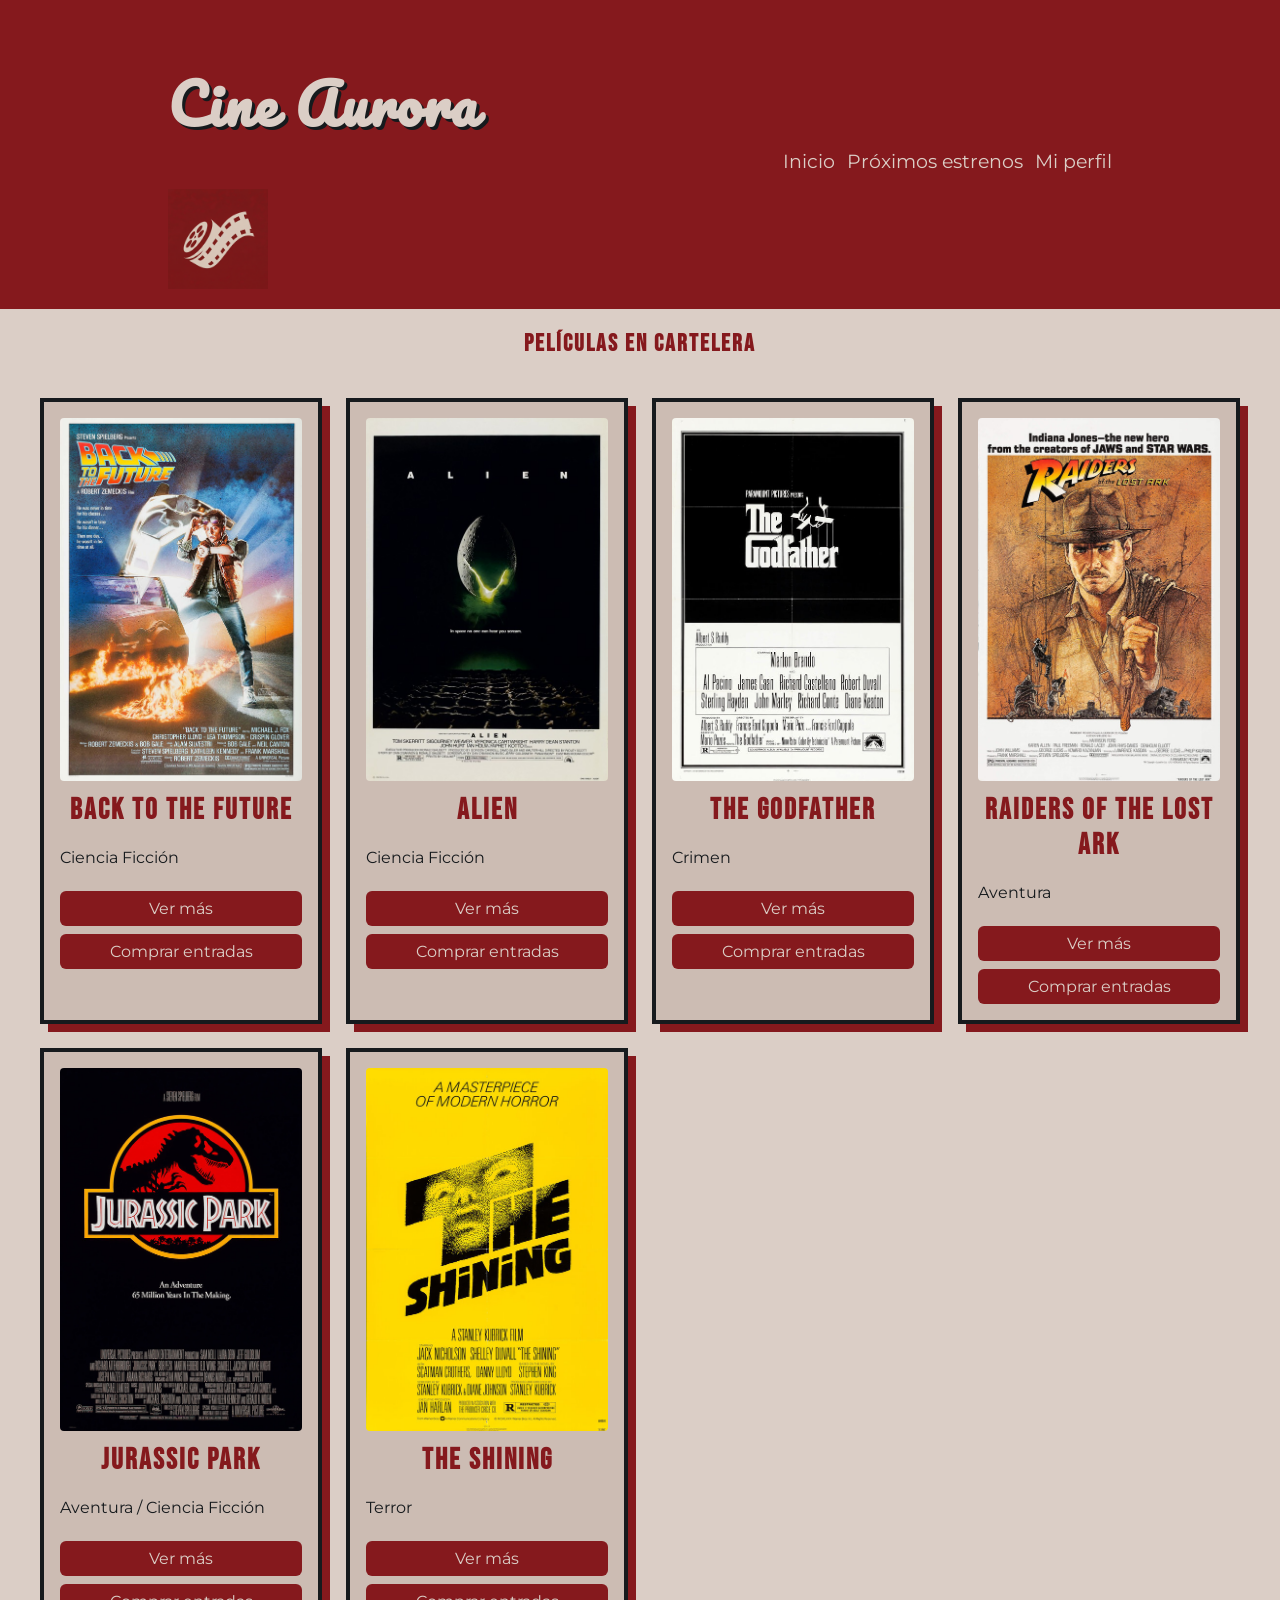
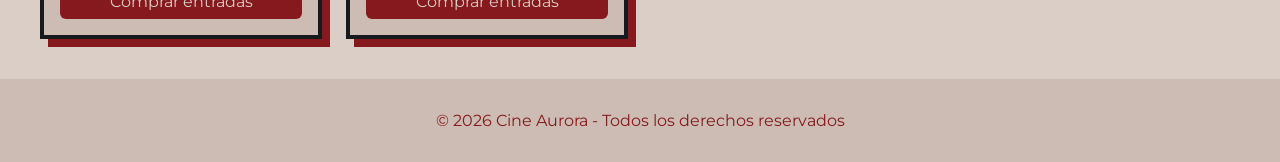
==== commit eb12f729: "Añade posters y los implementa en los html de index y estreno" ====
--- a/index.html
+++ b/index.html
@@ -30,9 +30,9 @@
 
         <div class="container">
           <div class="card-vertical">
-            <img src="./assets/img/poster-1.png" alt="" />
-            <h3>Nombre película</h3>
-            <p>Género</p>
+            <img src="./assets/img/back_to_the_future.jpg" alt="Back to the Future (1985)" />
+            <h3>Back to the Future</h3>
+            <p>Ciencia Ficción</p>
             <a class="button" href="./pages/detalle.html">Ver más</a>
             <a class="button"
             href="#"
@@ -44,9 +44,9 @@
           </div>
 
           <div class="card-vertical">
-            <img src="./assets/img/poster-1.png" alt="" />
-            <h3>Nombre película</h3>
-            <p>Género</p>
+            <img src="./assets/img/alien.jpg" alt="Alien (1979)" />
+            <h3>Alien</h3>
+            <p>Ciencia Ficción</p>
             <a class="button" href="./pages/detalle.html">Ver más</a>
             <a class="button"
             href="#"
@@ -58,9 +58,9 @@
           </div>
 
           <div class="card-vertical">
-            <img src="./assets/img/poster-1.png" alt="" />
-            <h3>Nombre película</h3>
-            <p>Género</p>
+            <img src="./assets/img/godfather.jpg" alt="Godfather (1972)" />
+            <h3>The Godfather</h3>
+            <p>Crimen</p>
             <a class="button" href="./pages/detalle.html">Ver más</a>
             <a class="button"
             href="#"
@@ -72,9 +72,9 @@
           </div>
 
           <div class="card-vertical">
-            <img src="./assets/img/poster-1.png" alt="" />
-            <h3>Nombre película</h3>
-            <p>Género</p>
+            <img src="./assets/img/raiders_of_the_lost_ark.jpg" alt="Raiders of the Lost Ark (1981)" />
+            <h3>Raiders of the Lost Ark</h3>
+            <p>Aventura</p>
             <a class="button" href="./pages/detalle.html">Ver más</a>
             <a class="button"
             href="#"
@@ -86,9 +86,9 @@
           </div>
 
           <div class="card-vertical">
-            <img src="./assets/img/poster-1.png" alt="" />
-            <h3>Nombre película</h3>
-            <p>Género</p>
+            <img src="./assets/img/jurassic_park.jpg" alt="Jurassic Park (1993)" />
+            <h3>Jurassic Park</h3>
+            <p>Aventura / Ciencia Ficción</p>
             <a class="button" href="./pages/detalle.html">Ver más</a>
             <a class="button"
             href="#"
@@ -100,9 +100,9 @@
           </div>
 
           <div class="card-vertical">
-            <img src="./assets/img/poster-1.png" alt="" />
-            <h3>Nombre película</h3>
-            <p>Género</p>
+            <img src="./assets/img/shining.jpg" alt="The Shining (1980)" />
+            <h3>The Shining</h3>
+            <p>Terror</p>
             <a class="button" href="./pages/detalle.html">Ver más</a>
             <a class="button"
             href="#"
--- a/css/style.css
+++ b/css/style.css
@@ -5,9 +5,7 @@
 @import url(./components/footer.css);
 @import url(./components/grids.css);
 @import url(./components/poster.css);
-@import url('https://fonts.googleapis.com/css2?family=Bebas+Neue&family=Montserrat:wght@300;400;700&display=swap');
-@import url('https://fonts.googleapis.com/css2?family=Bebas+Neue&family=Montserrat:wght@400;700&family=Pacifico&display=swap');
-
+@import url('https://fonts.googleapis.com/css2?family=Bebas+Neue&family=Montserrat:wght@300;400;700&family=Pacifico&display=swap');
 
 :root {
   --color-fondo: #dbcec6;
